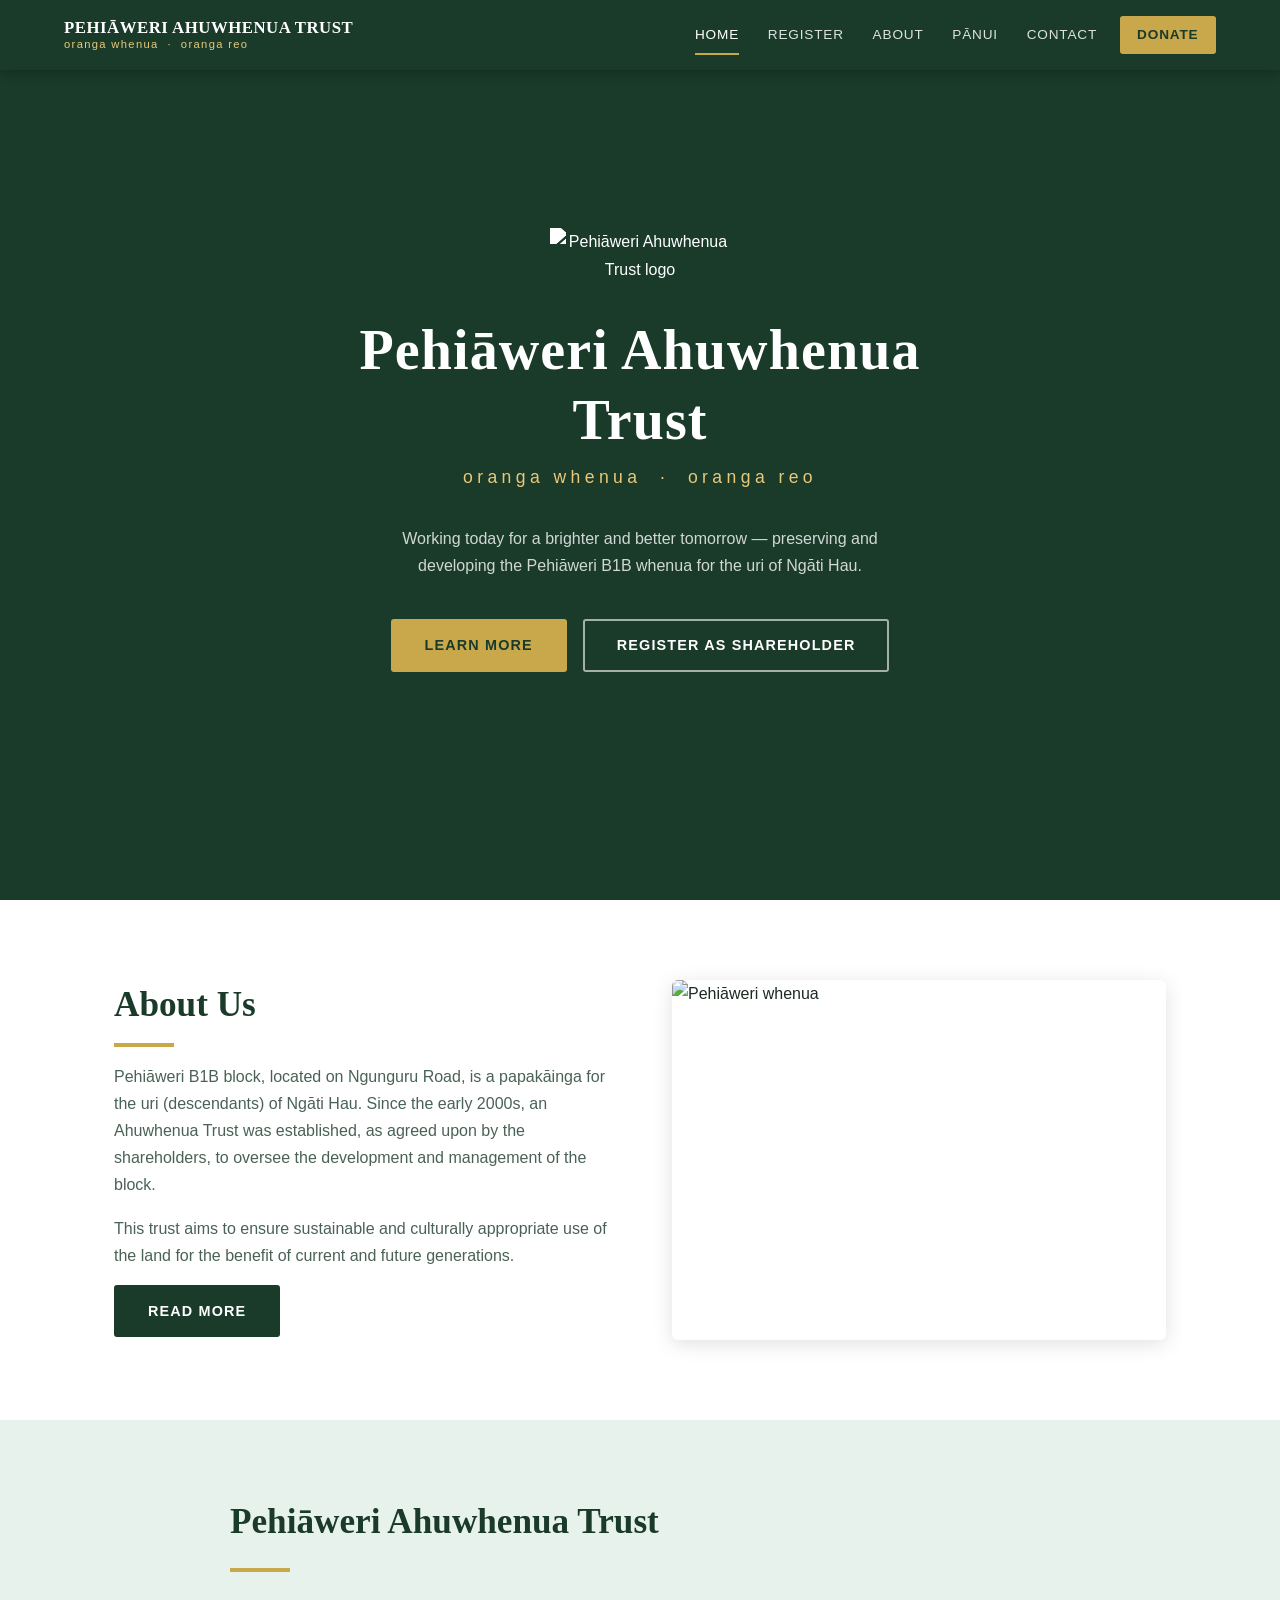
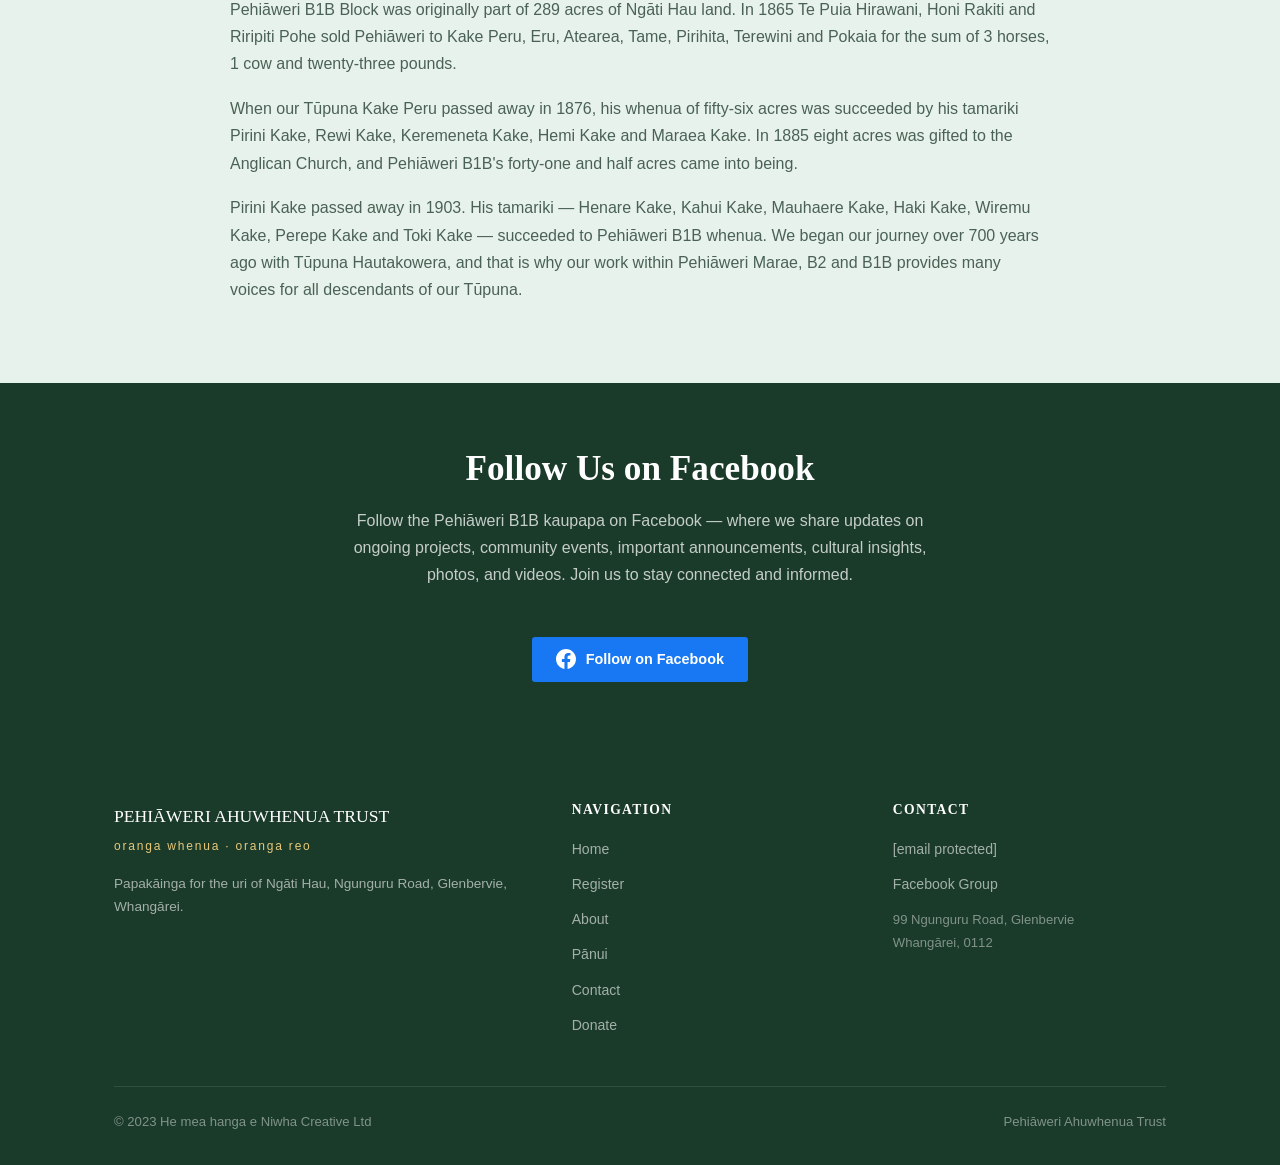
==== index.html @ dba3f60a "add static website files" ====
<!DOCTYPE html>
<html lang="en">
<head>
  <meta charset="UTF-8" />
  <meta name="viewport" content="width=device-width, initial-scale=1.0" />
  <title>Home | Pehiāweri Ahuwhenua Trust</title>
  <meta name="description" content="Pehiāweri Ahuwhenua Trust — Oranga whenua, oranga reo. Papakāinga for the uri of Ngāti Hau, located on Ngunguru Road." />
  <meta name="keywords" content="Pehiāweri, Ahuwhenua Trust, Ngāti Hau, Māori, papakāinga, whenua" />
  <meta property="og:title" content="Home | Pehiāweri Ahuwhenua Trust" />
  <meta property="og:site_name" content="Pehiaweri Ahuwhenua" />
  <meta property="og:type" content="website" />
  <link rel="stylesheet" href="css/style.css" />
</head>
<body>

  <!-- ===== HEADER / NAV ===== -->
  <header class="site-header">
    <div class="nav-inner">
      <a href="index.html" class="nav-brand">
        <span class="brand-title">PEHIĀWERI AHUWHENUA TRUST</span>
        <span class="brand-tagline">oranga whenua &nbsp;·&nbsp; oranga reo</span>
      </a>
      <button class="nav-toggle" aria-label="Toggle menu">
        <span></span><span></span><span></span>
      </button>
      <ul class="nav-links">
        <li><a href="index.html" class="active">Home</a></li>
        <li><a href="register.html">Register</a></li>
        <li><a href="about.html">About</a></li>
        <li><a href="panui.html">Pānui</a></li>
        <li><a href="contact.html">Contact</a></li>
        <li><a href="donate.html" class="btn--donate">Donate</a></li>
      </ul>
    </div>
  </header>

  <!-- ===== HERO ===== -->
  <section class="hero">
    <div class="hero__bg"></div>
    <div class="hero__content">
      <img
        class="hero__logo"
        src="https://static.wixstatic.com/media/409469_9ee9df2bd21f40e097be5977ec5d3e14~mv2.png/v1/crop/x_759,y_406,w_761,h_1013/fill/w_374,h_411,al_c,q_85,usm_0.66_1.00_0.01,enc_avif,quality_auto/White%20Logo-09.png"
        alt="Pehiāweri Ahuwhenua Trust logo"
      />
      <h1 class="hero__title">Pehiāweri Ahuwhenua Trust</h1>
      <p class="hero__tagline">oranga whenua &nbsp;·&nbsp; oranga reo</p>
      <div class="hero__desc">
        <p>Working today for a brighter and better tomorrow — preserving and developing the Pehiāweri B1B whenua for the uri of Ngāti Hau.</p>
      </div>
      <div class="hero__ctas">
        <a href="about.html" class="btn btn--primary">Learn More</a>
        <a href="register.html" class="btn btn--outline">Register as Shareholder</a>
      </div>
    </div>
  </section>

  <!-- ===== ABOUT INTRO ===== -->
  <section class="section">
    <div class="container">
      <div class="about-intro">
        <div class="about-intro__text">
          <h2>About Us</h2>
          <div class="gold-bar" style="width:60px;height:4px;background:#c9a84c;margin:1rem 0;"></div>
          <p>
            Pehiāweri B1B block, located on Ngunguru Road, is a papakāinga for the uri (descendants) of Ngāti Hau.
            Since the early 2000s, an Ahuwhenua Trust was established, as agreed upon by the shareholders, to oversee
            the development and management of the block.
          </p>
          <p>
            This trust aims to ensure sustainable and culturally appropriate use of the land for the benefit of current
            and future generations.
          </p>
          <a href="about.html" class="btn btn--dark">Read More</a>
        </div>
        <div class="about-intro__image">
          <img
            src="https://static.wixstatic.com/media/409469_90f2fcd11347467a911732e3bec5551bf000.jpg/v1/fill/w_800,h_600,al_c,q_85,enc_avif,quality_auto/409469_90f2fcd11347467a911732e3bec5551bf000.jpg"
            alt="Pehiāweri whenua"
            loading="lazy"
          />
        </div>
      </div>
    </div>
  </section>

  <!-- ===== HISTORY ===== -->
  <section class="section section--alt">
    <div class="container">
      <div class="history-block">
        <h2>Pehiāweri Ahuwhenua Trust</h2>
        <div class="gold-bar" style="width:60px;height:4px;background:#c9a84c;margin:1rem 0 1.5rem;"></div>
        <p>
          Pehiāweri B1B Block was originally part of 289 acres of Ngāti Hau land. In 1865 Te Puia Hirawani, Honi Rakiti
          and Riripiti Pohe sold Pehiāweri to Kake Peru, Eru, Atearea, Tame, Pirihita, Terewini and Pokaia for the sum
          of 3 horses, 1 cow and twenty-three pounds.
        </p>
        <p>
          When our Tūpuna Kake Peru passed away in 1876, his whenua of fifty-six acres was succeeded by his tamariki
          Pirini Kake, Rewi Kake, Keremeneta Kake, Hemi Kake and Maraea Kake. In 1885 eight acres was gifted to the
          Anglican Church, and Pehiāweri B1B's forty-one and half acres came into being.
        </p>
        <p>
          Pirini Kake passed away in 1903. His tamariki — Henare Kake, Kahui Kake, Mauhaere Kake, Haki Kake, Wiremu
          Kake, Perepe Kake and Toki Kake — succeeded to Pehiāweri B1B whenua. We began our journey over 700 years ago
          with Tūpuna Hautakowera, and that is why our work within Pehiāweri Marae, B2 and B1B provides many voices for
          all descendants of our Tūpuna.
        </p>
      </div>
    </div>
  </section>

  <!-- ===== FACEBOOK CTA ===== -->
  <section class="facebook-cta">
    <div class="container">
      <h2>Follow Us on Facebook</h2>
      <p>
        Follow the Pehiāweri B1B kaupapa on Facebook — where we share updates on ongoing projects, community events,
        important announcements, cultural insights, photos, and videos. Join us to stay connected and informed.
      </p>
      <a href="https://www.facebook.com/groups/386359691428103/" target="_blank" rel="noopener" class="social-link">
        <svg width="20" height="20" viewBox="0 0 24 24" fill="currentColor"><path d="M24 12.073C24 5.405 18.627 0 12 0S0 5.405 0 12.073C0 18.1 4.388 23.094 10.125 24v-8.437H7.078v-3.49h3.047V9.41c0-3.025 1.792-4.697 4.533-4.697 1.312 0 2.686.235 2.686.235v2.953H15.83c-1.491 0-1.956.93-1.956 1.886v2.286h3.328l-.532 3.49h-2.796V24C19.612 23.094 24 18.1 24 12.073z"/></svg>
        Follow on Facebook
      </a>
    </div>
  </section>

  <!-- ===== FOOTER ===== -->
  <footer class="site-footer">
    <div class="container">
      <div class="footer-grid">
        <div class="footer-brand">
          <div class="brand-title">PEHIĀWERI AHUWHENUA TRUST</div>
          <div class="brand-tagline">oranga whenua · oranga reo</div>
          <p>Papakāinga for the uri of Ngāti Hau, Ngunguru Road, Glenbervie, Whangārei.</p>
        </div>
        <div class="footer-col">
          <h4>Navigation</h4>
          <ul>
            <li><a href="index.html">Home</a></li>
            <li><a href="register.html">Register</a></li>
            <li><a href="about.html">About</a></li>
            <li><a href="panui.html">Pānui</a></li>
            <li><a href="contact.html">Contact</a></li>
            <li><a href="donate.html">Donate</a></li>
          </ul>
        </div>
        <div class="footer-col">
          <h4>Contact</h4>
          <ul>
            <li><a href="/cdn-cgi/l/email-protection#c9b9aca1a0a8beacbba0abf8ab89aea4a8a0a5e7aaa6a4"><span class="__cf_email__" data-cfemail="6a1a0f02030b1d0f1803085b082a0d070b030644090507">[email&#160;protected]</span></a></li>
            <li><a href="https://www.facebook.com/groups/386359691428103/" target="_blank" rel="noopener">Facebook Group</a></li>
          </ul>
          <p style="font-size:0.82rem;color:rgba(255,255,255,0.45);margin-top:0.75rem;">
            99 Ngunguru Road, Glenbervie<br>Whangārei, 0112
          </p>
        </div>
      </div>
      <div class="footer-bottom">
        <span>&copy; 2023 He mea hanga e Niwha Creative Ltd</span>
        <span>Pehiāweri Ahuwhenua Trust</span>
      </div>
    </div>
  </footer>

  <!-- Lightbox -->
  <div class="lightbox" id="lightbox">
    <button class="lightbox__close" aria-label="Close">&times;</button>
    <img src="" alt="Gallery image" />
  </div>

  <script data-cfasync="false" src="/cdn-cgi/scripts/5c5dd728/cloudflare-static/email-decode.min.js"></script><script src="js/main.js"></script>
</body>
</html>
---- css/style.css ----
/* =========================================================
   Pehiāweri Ahuwhenua Trust — Static Site Styles
   ========================================================= */

/* ---------- Reset & Base ---------- */
*, *::before, *::after { box-sizing: border-box; margin: 0; padding: 0; }

:root {
  --green-dark:   #1a3a2a;
  --green-mid:    #2c5f3e;
  --green-light:  #3d7a52;
  --green-pale:   #e8f2ec;
  --gold:         #c9a84c;
  --gold-light:   #e8c97a;
  --white:        #ffffff;
  --off-white:    #f9faf8;
  --text:         #1c2b22;
  --text-muted:   #4a6255;
  --border:       #cdddd4;
  --shadow:       0 4px 20px rgba(0,0,0,0.12);
  --radius:       6px;
  --font-serif:   'Georgia', 'Times New Roman', serif;
  --font-sans:    'Segoe UI', 'Helvetica Neue', Arial, sans-serif;
  --transition:   0.3s ease;
}

html { scroll-behavior: smooth; }

body {
  font-family: var(--font-sans);
  color: var(--text);
  background: var(--white);
  line-height: 1.7;
  font-size: 16px;
}

img { max-width: 100%; height: auto; display: block; }
a  { color: inherit; text-decoration: none; }

/* ---------- Typography ---------- */
h1, h2, h3, h4 {
  font-family: var(--font-serif);
  line-height: 1.25;
  color: var(--green-dark);
}
h1 { font-size: clamp(2rem, 5vw, 3.2rem); }
h2 { font-size: clamp(1.5rem, 3.5vw, 2.2rem); }
h3 { font-size: clamp(1.1rem, 2.5vw, 1.5rem); }

p { margin-bottom: 1.1em; color: var(--text-muted); }
p:last-child { margin-bottom: 0; }

/* ---------- Utility ---------- */
.container {
  max-width: 1100px;
  margin: 0 auto;
  padding: 0 1.5rem;
}
.section { padding: 5rem 0; }
.section--alt { background: var(--green-pale); }

.btn {
  display: inline-block;
  padding: 0.75rem 2rem;
  border-radius: 3px;
  font-size: 0.9rem;
  font-family: var(--font-sans);
  font-weight: 600;
  letter-spacing: 0.08em;
  text-transform: uppercase;
  cursor: pointer;
  transition: all var(--transition);
}
.btn--primary {
  background: var(--gold);
  color: var(--green-dark);
  border: 2px solid var(--gold);
}
.btn--primary:hover {
  background: var(--gold-light);
  border-color: var(--gold-light);
  transform: translateY(-1px);
  box-shadow: 0 4px 12px rgba(201,168,76,0.4);
}
.btn--outline {
  background: transparent;
  color: var(--white);
  border: 2px solid rgba(255,255,255,0.6);
}
.btn--outline:hover {
  background: rgba(255,255,255,0.15);
  border-color: var(--white);
}
.btn--dark {
  background: var(--green-dark);
  color: var(--white);
  border: 2px solid var(--green-dark);
}
.btn--dark:hover {
  background: var(--green-mid);
  border-color: var(--green-mid);
}

/* ============================================================
   NAVIGATION
   ============================================================ */
.site-header {
  position: fixed;
  top: 0; left: 0; right: 0;
  z-index: 999;
  background: var(--green-dark);
  box-shadow: 0 2px 12px rgba(0,0,0,0.25);
  transition: background var(--transition);
}

.nav-inner {
  display: flex;
  align-items: center;
  justify-content: space-between;
  height: 70px;
  padding: 0 1.5rem;
  max-width: 1200px;
  margin: 0 auto;
}

.nav-brand {
  display: flex;
  flex-direction: column;
  line-height: 1.2;
  color: var(--white);
}
.nav-brand .brand-title {
  font-family: var(--font-serif);
  font-size: 1.05rem;
  font-weight: bold;
  letter-spacing: 0.03em;
  color: var(--white);
}
.nav-brand .brand-tagline {
  font-size: 0.7rem;
  letter-spacing: 0.12em;
  color: var(--gold-light);
  text-transform: lowercase;
}

.nav-links {
  list-style: none;
  display: flex;
  gap: 0;
  align-items: center;
}
.nav-links li a {
  display: block;
  padding: 0.5rem 0.9rem;
  font-size: 0.85rem;
  font-weight: 500;
  letter-spacing: 0.06em;
  text-transform: uppercase;
  color: rgba(255,255,255,0.85);
  transition: color var(--transition);
  position: relative;
}
.nav-links li a::after {
  content: '';
  position: absolute;
  bottom: 0; left: 0.9rem; right: 0.9rem;
  height: 2px;
  background: var(--gold);
  transform: scaleX(0);
  transition: transform var(--transition);
}
.nav-links li a:hover,
.nav-links li a.active {
  color: var(--white);
}
.nav-links li a:hover::after,
.nav-links li a.active::after {
  transform: scaleX(1);
}
.nav-links li a.btn--donate {
  background: var(--gold);
  color: var(--green-dark);
  border-radius: 3px;
  margin-left: 0.5rem;
  padding: 0.45rem 1.1rem;
  font-weight: 700;
}
.nav-links li a.btn--donate::after { display: none; }
.nav-links li a.btn--donate:hover {
  background: var(--gold-light);
}

/* Hamburger */
.nav-toggle {
  display: none;
  background: none;
  border: none;
  cursor: pointer;
  padding: 0.5rem;
  flex-direction: column;
  gap: 5px;
}
.nav-toggle span {
  display: block;
  width: 24px; height: 2px;
  background: var(--white);
  border-radius: 2px;
  transition: all var(--transition);
}
.nav-toggle.open span:nth-child(1) { transform: translateY(7px) rotate(45deg); }
.nav-toggle.open span:nth-child(2) { opacity: 0; }
.nav-toggle.open span:nth-child(3) { transform: translateY(-7px) rotate(-45deg); }

/* ============================================================
   HERO
   ============================================================ */
.hero {
  position: relative;
  min-height: 100vh;
  display: flex;
  align-items: center;
  justify-content: center;
  text-align: center;
  overflow: hidden;
  background: var(--green-dark);
}
.hero__bg {
  position: absolute;
  inset: 0;
  background-image: url('https://static.wixstatic.com/media/827f22493d8f45b7831fa81f0706d5d4.jpg');
  background-size: cover;
  background-position: center;
  opacity: 0.35;
}
.hero__content {
  position: relative;
  z-index: 1;
  padding: 2rem 1.5rem;
  max-width: 750px;
}
.hero__logo {
  width: 180px;
  height: auto;
  margin: 0 auto 2rem;
  filter: brightness(0) invert(1);
}
.hero__title {
  font-family: var(--font-serif);
  font-size: clamp(2rem, 6vw, 3.5rem);
  color: var(--white);
  margin-bottom: 0.5rem;
  letter-spacing: 0.02em;
}
.hero__tagline {
  font-size: clamp(0.9rem, 2vw, 1.1rem);
  letter-spacing: 0.25em;
  color: var(--gold-light);
  text-transform: lowercase;
  margin-bottom: 2rem;
}
.hero__desc {
  font-size: 1rem;
  color: rgba(255,255,255,0.8);
  max-width: 540px;
  margin: 0 auto 2.5rem;
}
.hero__desc p { color: rgba(255,255,255,0.8); margin-bottom: 0; }
.hero__ctas { display: flex; gap: 1rem; justify-content: center; flex-wrap: wrap; }

/* Small hero for inner pages */
.page-hero {
  padding-top: 70px; /* nav height */
  min-height: 320px;
  display: flex;
  align-items: center;
  position: relative;
  overflow: hidden;
  background: var(--green-dark);
}
.page-hero__bg {
  position: absolute;
  inset: 0;
  background-size: cover;
  background-position: center;
  opacity: 0.3;
}
.page-hero__content {
  position: relative;
  z-index: 1;
  padding: 3rem 1.5rem;
  max-width: 1100px;
  margin: 0 auto;
  width: 100%;
}
.page-hero__content h1 {
  color: var(--white);
  font-size: clamp(1.8rem, 4vw, 2.8rem);
}
.page-hero__content p {
  color: rgba(255,255,255,0.75);
  font-size: 1rem;
  max-width: 600px;
  margin-top: 0.75rem;
}
.page-hero .gold-bar {
  width: 60px; height: 4px;
  background: var(--gold);
  margin: 1rem 0;
}

/* ============================================================
   HOME SECTIONS
   ============================================================ */
.about-intro {
  display: grid;
  grid-template-columns: 1fr 1fr;
  gap: 4rem;
  align-items: center;
}
.about-intro__text h2 { margin-bottom: 1rem; }
.about-intro__text p  { margin-bottom: 1rem; }
.about-intro__image {
  border-radius: var(--radius);
  overflow: hidden;
  box-shadow: var(--shadow);
}
.about-intro__image img {
  width: 100%;
  height: 360px;
  object-fit: cover;
}

.history-block { max-width: 820px; margin: 0 auto; }
.history-block h2 { margin-bottom: 1.5rem; }
.history-block p  { font-size: 1rem; }

.facebook-cta {
  background: var(--green-dark);
  color: var(--white);
  text-align: center;
  padding: 4rem 1.5rem;
}
.facebook-cta h2 { color: var(--white); margin-bottom: 1rem; }
.facebook-cta p  { color: rgba(255,255,255,0.75); max-width: 580px; margin: 0 auto 2rem; }

/* ============================================================
   GALLERY GRID
   ============================================================ */
.gallery-grid {
  display: grid;
  grid-template-columns: repeat(auto-fill, minmax(200px, 1fr));
  gap: 0.75rem;
}
.gallery-grid__item {
  aspect-ratio: 1;
  overflow: hidden;
  border-radius: var(--radius);
  cursor: pointer;
}
.gallery-grid__item img {
  width: 100%; height: 100%;
  object-fit: cover;
  transition: transform 0.4s ease;
}
.gallery-grid__item:hover img { transform: scale(1.05); }

/* Lightbox */
.lightbox {
  display: none;
  position: fixed; inset: 0;
  z-index: 9999;
  background: rgba(0,0,0,0.92);
  align-items: center;
  justify-content: center;
}
.lightbox.active { display: flex; }
.lightbox__img-wrap {
  position: relative;
  display: flex;
  align-items: center;
  justify-content: center;
  max-width: 90vw;
  max-height: 85vh;
}
.lightbox img {
  max-width: 90vw;
  max-height: 85vh;
  object-fit: contain;
  border-radius: var(--radius);
  box-shadow: 0 8px 40px rgba(0,0,0,0.5);
  display: block;
  transition: opacity 0.2s ease;
}
.lightbox img.loading { opacity: 0.4; }
.lightbox__close {
  position: absolute; top: 1.5rem; right: 1.5rem;
  background: none; border: none;
  color: var(--white); font-size: 2.5rem;
  cursor: pointer; line-height: 1;
  z-index: 1;
}
.lightbox__close:hover { color: var(--gold-light); }
.lightbox__prev,
.lightbox__next {
  position: absolute;
  top: 50%; transform: translateY(-50%);
  background: rgba(255,255,255,0.12);
  border: 2px solid rgba(255,255,255,0.3);
  color: var(--white);
  width: 52px; height: 52px;
  border-radius: 50%;
  font-size: 1.4rem;
  cursor: pointer;
  display: flex; align-items: center; justify-content: center;
  transition: background var(--transition), border-color var(--transition);
  z-index: 1;
  line-height: 1;
  user-select: none;
}
.lightbox__prev { left: 1.25rem; }
.lightbox__next { right: 1.25rem; }
.lightbox__prev:hover,
.lightbox__next:hover {
  background: rgba(255,255,255,0.25);
  border-color: rgba(255,255,255,0.7);
}
.lightbox__counter {
  position: absolute;
  bottom: 1.25rem; left: 50%; transform: translateX(-50%);
  color: rgba(255,255,255,0.6);
  font-size: 0.85rem;
  letter-spacing: 0.1em;
  pointer-events: none;
}
@media (max-width: 600px) {
  .lightbox__prev { left: 0.5rem; }
  .lightbox__next { right: 0.5rem; }
  .lightbox__prev,
  .lightbox__next { width: 40px; height: 40px; font-size: 1.1rem; }
}

/* ============================================================
   ABOUT PAGE
   ============================================================ */
.trust-history { max-width: 820px; margin: 0 auto; }
.trust-history h2 { margin-bottom: 1.5rem; }

/* ============================================================
   REGISTER PAGE
   ============================================================ */
.register-card {
  max-width: 640px;
  margin: 0 auto;
  background: var(--white);
  border: 1px solid var(--border);
  border-radius: var(--radius);
  padding: 3rem;
  box-shadow: var(--shadow);
  text-align: center;
}
.register-card h2 { margin-bottom: 1rem; }
.register-card p  { margin-bottom: 1.5rem; }
.salutation {
  font-size: 1.15rem;
  font-weight: 600;
  color: var(--green-dark);
  margin-bottom: 0.5rem;
}

/* ============================================================
   PĀNUI PAGE
   ============================================================ */
.panui-cards {
  display: grid;
  grid-template-columns: repeat(auto-fill, minmax(300px, 1fr));
  gap: 2rem;
}
.panui-card {
  background: var(--white);
  border: 1px solid var(--border);
  border-radius: var(--radius);
  overflow: hidden;
  box-shadow: var(--shadow);
  transition: transform var(--transition);
}
.panui-card:hover { transform: translateY(-4px); }
.panui-card__img {
  height: 200px;
  overflow: hidden;
}
.panui-card__img img {
  width: 100%; height: 100%;
  object-fit: cover;
}
.panui-card__body { padding: 1.5rem; }
.panui-card__body h3 { margin-bottom: 0.75rem; }
.panui-card__body p  { font-size: 0.9rem; margin-bottom: 1rem; }

/* ============================================================
   CONTACT PAGE
   ============================================================ */
.contact-layout {
  display: grid;
  grid-template-columns: 1fr 1fr;
  gap: 4rem;
  align-items: start;
}
.contact-form { }
.contact-form h2 { margin-bottom: 1.5rem; }

.form-group { margin-bottom: 1.25rem; }
.form-group label {
  display: block;
  font-size: 0.85rem;
  font-weight: 600;
  letter-spacing: 0.05em;
  text-transform: uppercase;
  color: var(--green-dark);
  margin-bottom: 0.4rem;
}
.form-group input,
.form-group textarea,
.form-group select {
  width: 100%;
  padding: 0.75rem 1rem;
  border: 1px solid var(--border);
  border-radius: var(--radius);
  font-family: var(--font-sans);
  font-size: 0.95rem;
  color: var(--text);
  background: var(--off-white);
  transition: border-color var(--transition), box-shadow var(--transition);
  outline: none;
}
.form-group input:focus,
.form-group textarea:focus {
  border-color: var(--green-light);
  box-shadow: 0 0 0 3px rgba(61,122,82,0.15);
}
.form-group textarea { resize: vertical; min-height: 140px; }
.form-row { display: grid; grid-template-columns: 1fr 1fr; gap: 1rem; }
.form-success {
  display: none;
  background: var(--green-pale);
  border: 1px solid var(--green-light);
  color: var(--green-dark);
  padding: 1rem 1.25rem;
  border-radius: var(--radius);
  margin-top: 1rem;
  font-weight: 500;
}

.contact-info h2 { margin-bottom: 1.5rem; }
.contact-detail {
  display: flex;
  gap: 1rem;
  align-items: flex-start;
  margin-bottom: 1.5rem;
}
.contact-detail__icon {
  width: 44px; height: 44px;
  background: var(--green-dark);
  color: var(--white);
  border-radius: 50%;
  display: flex; align-items: center; justify-content: center;
  flex-shrink: 0;
  font-size: 1.1rem;
}
.contact-detail__text strong {
  display: block;
  font-size: 0.85rem;
  text-transform: uppercase;
  letter-spacing: 0.06em;
  color: var(--green-dark);
  margin-bottom: 0.25rem;
}
.contact-detail__text span, .contact-detail__text a {
  color: var(--text-muted);
  font-size: 0.95rem;
}
.contact-detail__text a:hover { color: var(--green-dark); text-decoration: underline; }

.social-link {
  display: inline-flex;
  align-items: center;
  gap: 0.6rem;
  background: #1877f2;
  color: var(--white);
  padding: 0.65rem 1.5rem;
  border-radius: 3px;
  font-size: 0.9rem;
  font-weight: 600;
  transition: opacity var(--transition);
  margin-top: 1rem;
}
.social-link:hover { opacity: 0.85; }

/* ============================================================
   DONATE PAGE
   ============================================================ */
.donate-layout {
  display: grid;
  grid-template-columns: 1fr 1fr;
  gap: 3rem;
  align-items: start;
}
.donate-card {
  background: var(--white);
  border: 1px solid var(--border);
  border-radius: var(--radius);
  padding: 2.5rem;
  box-shadow: var(--shadow);
}
.donate-card__icon {
  width: 56px; height: 56px;
  background: var(--green-pale);
  border-radius: 50%;
  display: flex; align-items: center; justify-content: center;
  font-size: 1.6rem;
  margin-bottom: 1.25rem;
}
.donate-card h3 { margin-bottom: 0.75rem; }
.donate-card p  { font-size: 0.9rem; }
.bank-details {
  background: var(--green-pale);
  border: 1px solid var(--border);
  border-radius: var(--radius);
  padding: 1.25rem 1.5rem;
  margin: 1rem 0;
}
.bank-details dt {
  font-size: 0.8rem;
  font-weight: 700;
  text-transform: uppercase;
  letter-spacing: 0.07em;
  color: var(--text-muted);
  margin-top: 0.75rem;
}
.bank-details dd {
  color: var(--green-dark);
  font-weight: 600;
  font-size: 0.95rem;
}
.fee-note {
  font-size: 0.82rem;
  background: #fffbea;
  border-left: 3px solid var(--gold);
  padding: 0.65rem 1rem;
  border-radius: 0 var(--radius) var(--radius) 0;
  margin-top: 0.75rem;
  color: #6b5a0f;
}

/* ============================================================
   FOOTER
   ============================================================ */
.site-footer {
  background: var(--green-dark);
  color: rgba(255,255,255,0.7);
  padding: 3.5rem 0 2rem;
}
.footer-grid {
  display: grid;
  grid-template-columns: 1.5fr 1fr 1fr;
  gap: 3rem;
  margin-bottom: 2.5rem;
}
.footer-brand .brand-title {
  font-family: var(--font-serif);
  font-size: 1.1rem;
  color: var(--white);
  margin-bottom: 0.25rem;
}
.footer-brand .brand-tagline {
  font-size: 0.75rem;
  letter-spacing: 0.15em;
  color: var(--gold-light);
  margin-bottom: 1rem;
}
.footer-brand p {
  font-size: 0.85rem;
  color: rgba(255,255,255,0.6);
  margin-bottom: 0;
}
.footer-col h4 {
  color: var(--white);
  font-size: 0.85rem;
  text-transform: uppercase;
  letter-spacing: 0.1em;
  margin-bottom: 1rem;
}
.footer-col ul { list-style: none; }
.footer-col ul li { margin-bottom: 0.5rem; }
.footer-col ul li a {
  color: rgba(255,255,255,0.6);
  font-size: 0.88rem;
  transition: color var(--transition);
}
.footer-col ul li a:hover { color: var(--gold-light); }
.footer-bottom {
  border-top: 1px solid rgba(255,255,255,0.1);
  padding-top: 1.5rem;
  display: flex;
  justify-content: space-between;
  align-items: center;
  flex-wrap: wrap;
  gap: 0.5rem;
  font-size: 0.82rem;
  color: rgba(255,255,255,0.45);
}
.footer-bottom a { color: var(--gold-light); }

/* ============================================================
   RESPONSIVE
   ============================================================ */
@media (max-width: 900px) {
  .about-intro { grid-template-columns: 1fr; gap: 2rem; }
  .contact-layout { grid-template-columns: 1fr; gap: 3rem; }
  .donate-layout { grid-template-columns: 1fr; }
  .footer-grid { grid-template-columns: 1fr 1fr; gap: 2rem; }
}

@media (max-width: 700px) {
  .nav-links {
    display: none;
    position: fixed;
    top: 70px; left: 0; right: 0;
    background: var(--green-dark);
    flex-direction: column;
    gap: 0;
    padding: 1rem 0 1.5rem;
    border-top: 1px solid rgba(255,255,255,0.1);
  }
  .nav-links.open { display: flex; }
  .nav-links li a {
    padding: 0.75rem 1.5rem;
    font-size: 0.9rem;
  }
  .nav-links li a.btn--donate {
    margin: 0.5rem 1.5rem 0;
    display: block;
    text-align: center;
  }
  .nav-toggle { display: flex; }
  .form-row { grid-template-columns: 1fr; }
  .footer-grid { grid-template-columns: 1fr; }
  .section { padding: 3.5rem 0; }
  .hero__ctas { flex-direction: column; align-items: center; }
}
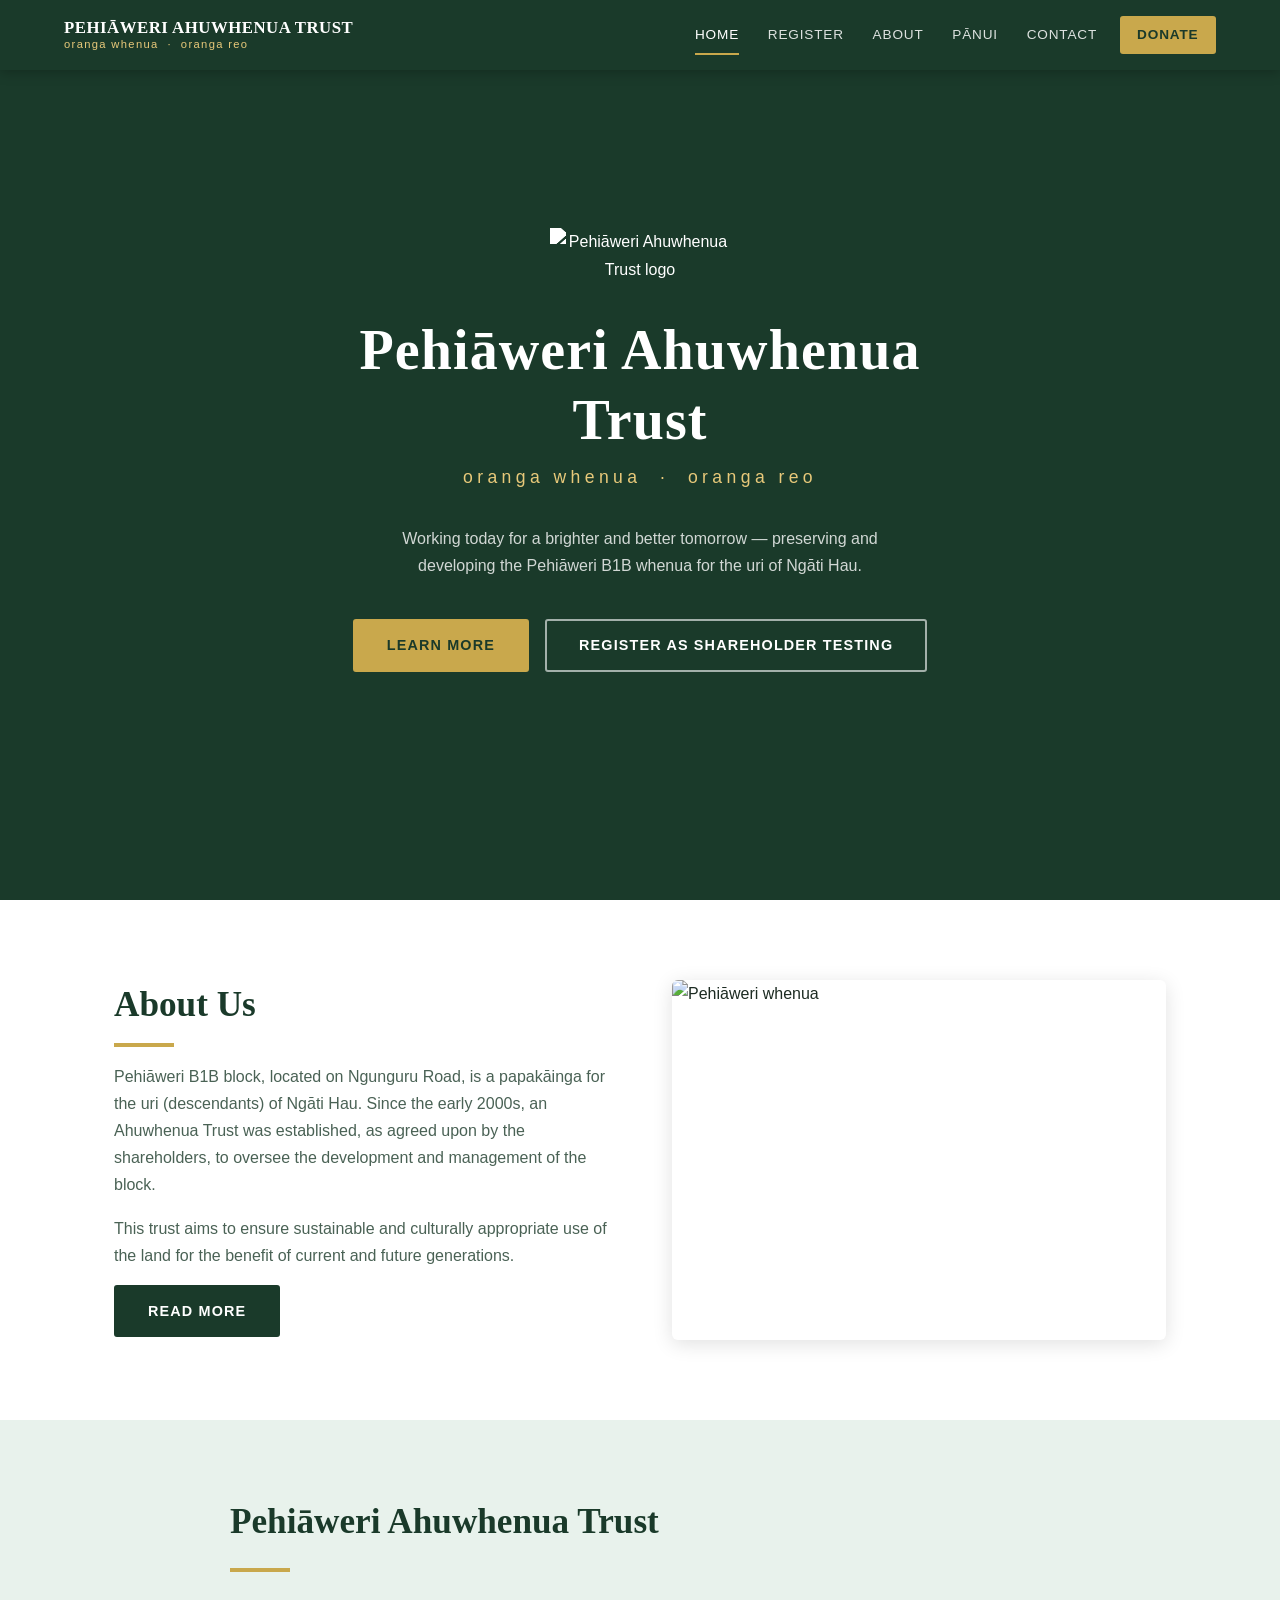
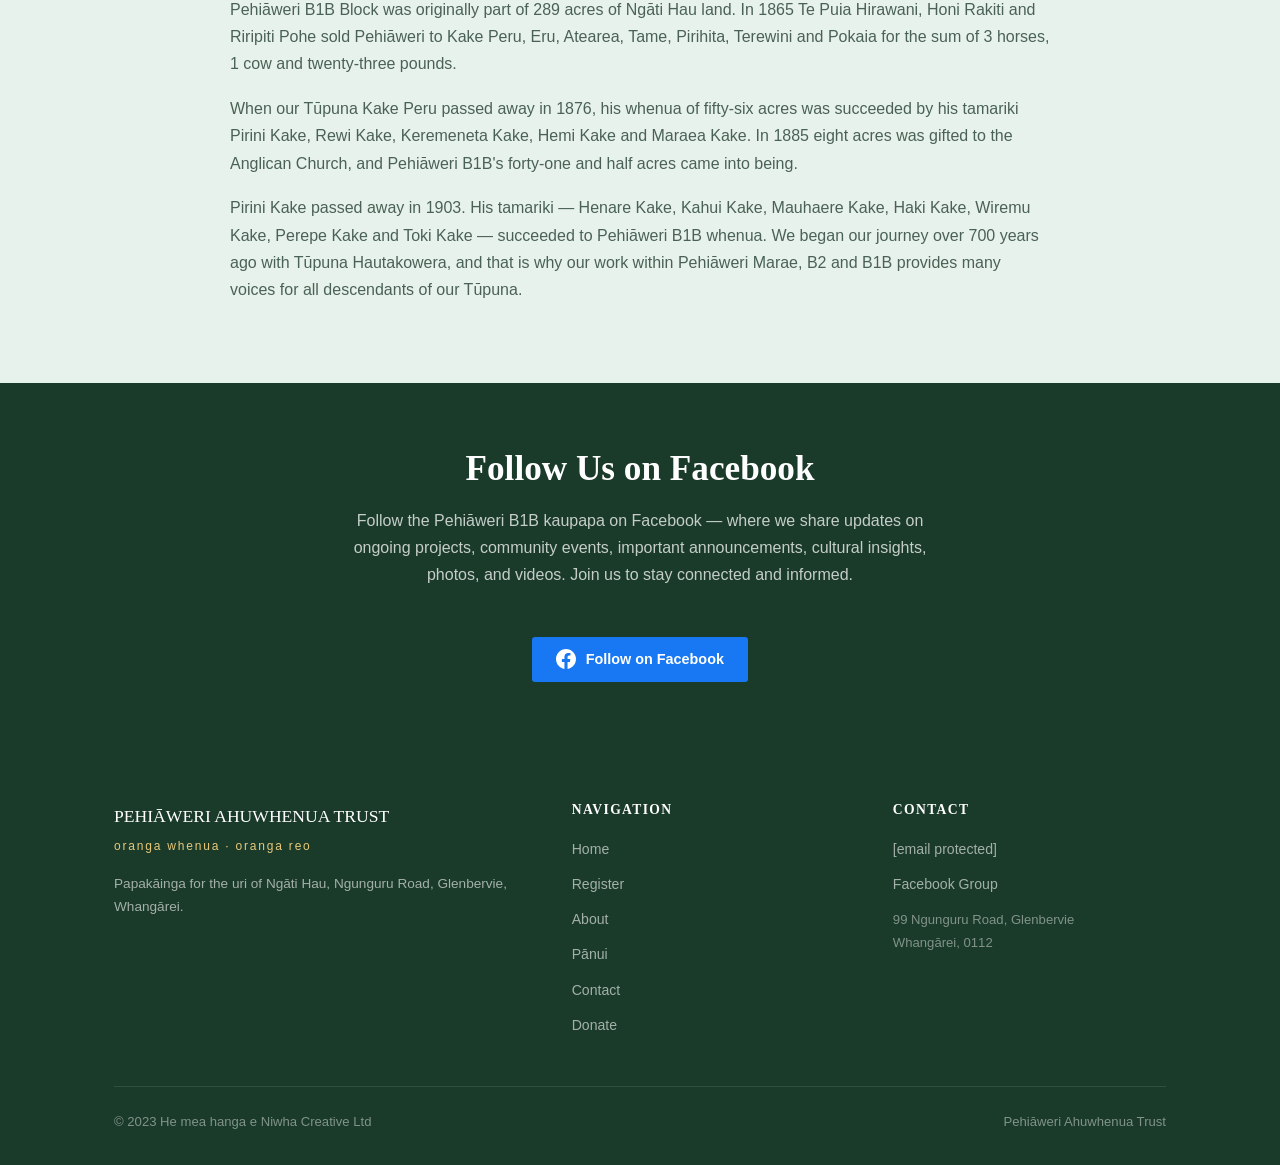
==== commit 13203ddd: "testing deployment v2" ====
--- a/index.html
+++ b/index.html
@@ -1,16 +1,19 @@
 <!DOCTYPE html>
 <html lang="en">
+
 <head>
   <meta charset="UTF-8" />
   <meta name="viewport" content="width=device-width, initial-scale=1.0" />
   <title>Home | Pehiāweri Ahuwhenua Trust</title>
-  <meta name="description" content="Pehiāweri Ahuwhenua Trust — Oranga whenua, oranga reo. Papakāinga for the uri of Ngāti Hau, located on Ngunguru Road." />
+  <meta name="description"
+    content="Pehiāweri Ahuwhenua Trust — Oranga whenua, oranga reo. Papakāinga for the uri of Ngāti Hau, located on Ngunguru Road." />
   <meta name="keywords" content="Pehiāweri, Ahuwhenua Trust, Ngāti Hau, Māori, papakāinga, whenua" />
   <meta property="og:title" content="Home | Pehiāweri Ahuwhenua Trust" />
   <meta property="og:site_name" content="Pehiaweri Ahuwhenua" />
   <meta property="og:type" content="website" />
   <link rel="stylesheet" href="css/style.css" />
 </head>
+
 <body>
 
   <!-- ===== HEADER / NAV ===== -->
@@ -38,19 +41,18 @@
   <section class="hero">
     <div class="hero__bg"></div>
     <div class="hero__content">
-      <img
-        class="hero__logo"
+      <img class="hero__logo"
         src="https://static.wixstatic.com/media/409469_9ee9df2bd21f40e097be5977ec5d3e14~mv2.png/v1/crop/x_759,y_406,w_761,h_1013/fill/w_374,h_411,al_c,q_85,usm_0.66_1.00_0.01,enc_avif,quality_auto/White%20Logo-09.png"
-        alt="Pehiāweri Ahuwhenua Trust logo"
-      />
+        alt="Pehiāweri Ahuwhenua Trust logo" />
       <h1 class="hero__title">Pehiāweri Ahuwhenua Trust</h1>
       <p class="hero__tagline">oranga whenua &nbsp;·&nbsp; oranga reo</p>
       <div class="hero__desc">
-        <p>Working today for a brighter and better tomorrow — preserving and developing the Pehiāweri B1B whenua for the uri of Ngāti Hau.</p>
+        <p>Working today for a brighter and better tomorrow — preserving and developing the Pehiāweri B1B whenua for the
+          uri of Ngāti Hau.</p>
       </div>
       <div class="hero__ctas">
         <a href="about.html" class="btn btn--primary">Learn More</a>
-        <a href="register.html" class="btn btn--outline">Register as Shareholder</a>
+        <a href="register.html" class="btn btn--outline">Register as Shareholder TESTING</a>
       </div>
     </div>
   </section>
@@ -76,9 +78,7 @@
         <div class="about-intro__image">
           <img
             src="https://static.wixstatic.com/media/409469_90f2fcd11347467a911732e3bec5551bf000.jpg/v1/fill/w_800,h_600,al_c,q_85,enc_avif,quality_auto/409469_90f2fcd11347467a911732e3bec5551bf000.jpg"
-            alt="Pehiāweri whenua"
-            loading="lazy"
-          />
+            alt="Pehiāweri whenua" loading="lazy" />
         </div>
       </div>
     </div>
@@ -119,7 +119,10 @@
         important announcements, cultural insights, photos, and videos. Join us to stay connected and informed.
       </p>
       <a href="https://www.facebook.com/groups/386359691428103/" target="_blank" rel="noopener" class="social-link">
-        <svg width="20" height="20" viewBox="0 0 24 24" fill="currentColor"><path d="M24 12.073C24 5.405 18.627 0 12 0S0 5.405 0 12.073C0 18.1 4.388 23.094 10.125 24v-8.437H7.078v-3.49h3.047V9.41c0-3.025 1.792-4.697 4.533-4.697 1.312 0 2.686.235 2.686.235v2.953H15.83c-1.491 0-1.956.93-1.956 1.886v2.286h3.328l-.532 3.49h-2.796V24C19.612 23.094 24 18.1 24 12.073z"/></svg>
+        <svg width="20" height="20" viewBox="0 0 24 24" fill="currentColor">
+          <path
+            d="M24 12.073C24 5.405 18.627 0 12 0S0 5.405 0 12.073C0 18.1 4.388 23.094 10.125 24v-8.437H7.078v-3.49h3.047V9.41c0-3.025 1.792-4.697 4.533-4.697 1.312 0 2.686.235 2.686.235v2.953H15.83c-1.491 0-1.956.93-1.956 1.886v2.286h3.328l-.532 3.49h-2.796V24C19.612 23.094 24 18.1 24 12.073z" />
+        </svg>
         Follow on Facebook
       </a>
     </div>
@@ -148,8 +151,11 @@
         <div class="footer-col">
           <h4>Contact</h4>
           <ul>
-            <li><a href="/cdn-cgi/l/email-protection#c9b9aca1a0a8beacbba0abf8ab89aea4a8a0a5e7aaa6a4"><span class="__cf_email__" data-cfemail="6a1a0f02030b1d0f1803085b082a0d070b030644090507">[email&#160;protected]</span></a></li>
-            <li><a href="https://www.facebook.com/groups/386359691428103/" target="_blank" rel="noopener">Facebook Group</a></li>
+            <li><a href="/cdn-cgi/l/email-protection#c9b9aca1a0a8beacbba0abf8ab89aea4a8a0a5e7aaa6a4"><span
+                  class="__cf_email__"
+                  data-cfemail="6a1a0f02030b1d0f1803085b082a0d070b030644090507">[email&#160;protected]</span></a></li>
+            <li><a href="https://www.facebook.com/groups/386359691428103/" target="_blank" rel="noopener">Facebook
+                Group</a></li>
           </ul>
           <p style="font-size:0.82rem;color:rgba(255,255,255,0.45);margin-top:0.75rem;">
             99 Ngunguru Road, Glenbervie<br>Whangārei, 0112
@@ -169,6 +175,8 @@
     <img src="" alt="Gallery image" />
   </div>
 
-  <script data-cfasync="false" src="/cdn-cgi/scripts/5c5dd728/cloudflare-static/email-decode.min.js"></script><script src="js/main.js"></script>
+  <script data-cfasync="false" src="/cdn-cgi/scripts/5c5dd728/cloudflare-static/email-decode.min.js"></script>
+  <script src="js/main.js"></script>
 </body>
-</html>
+
+</html>
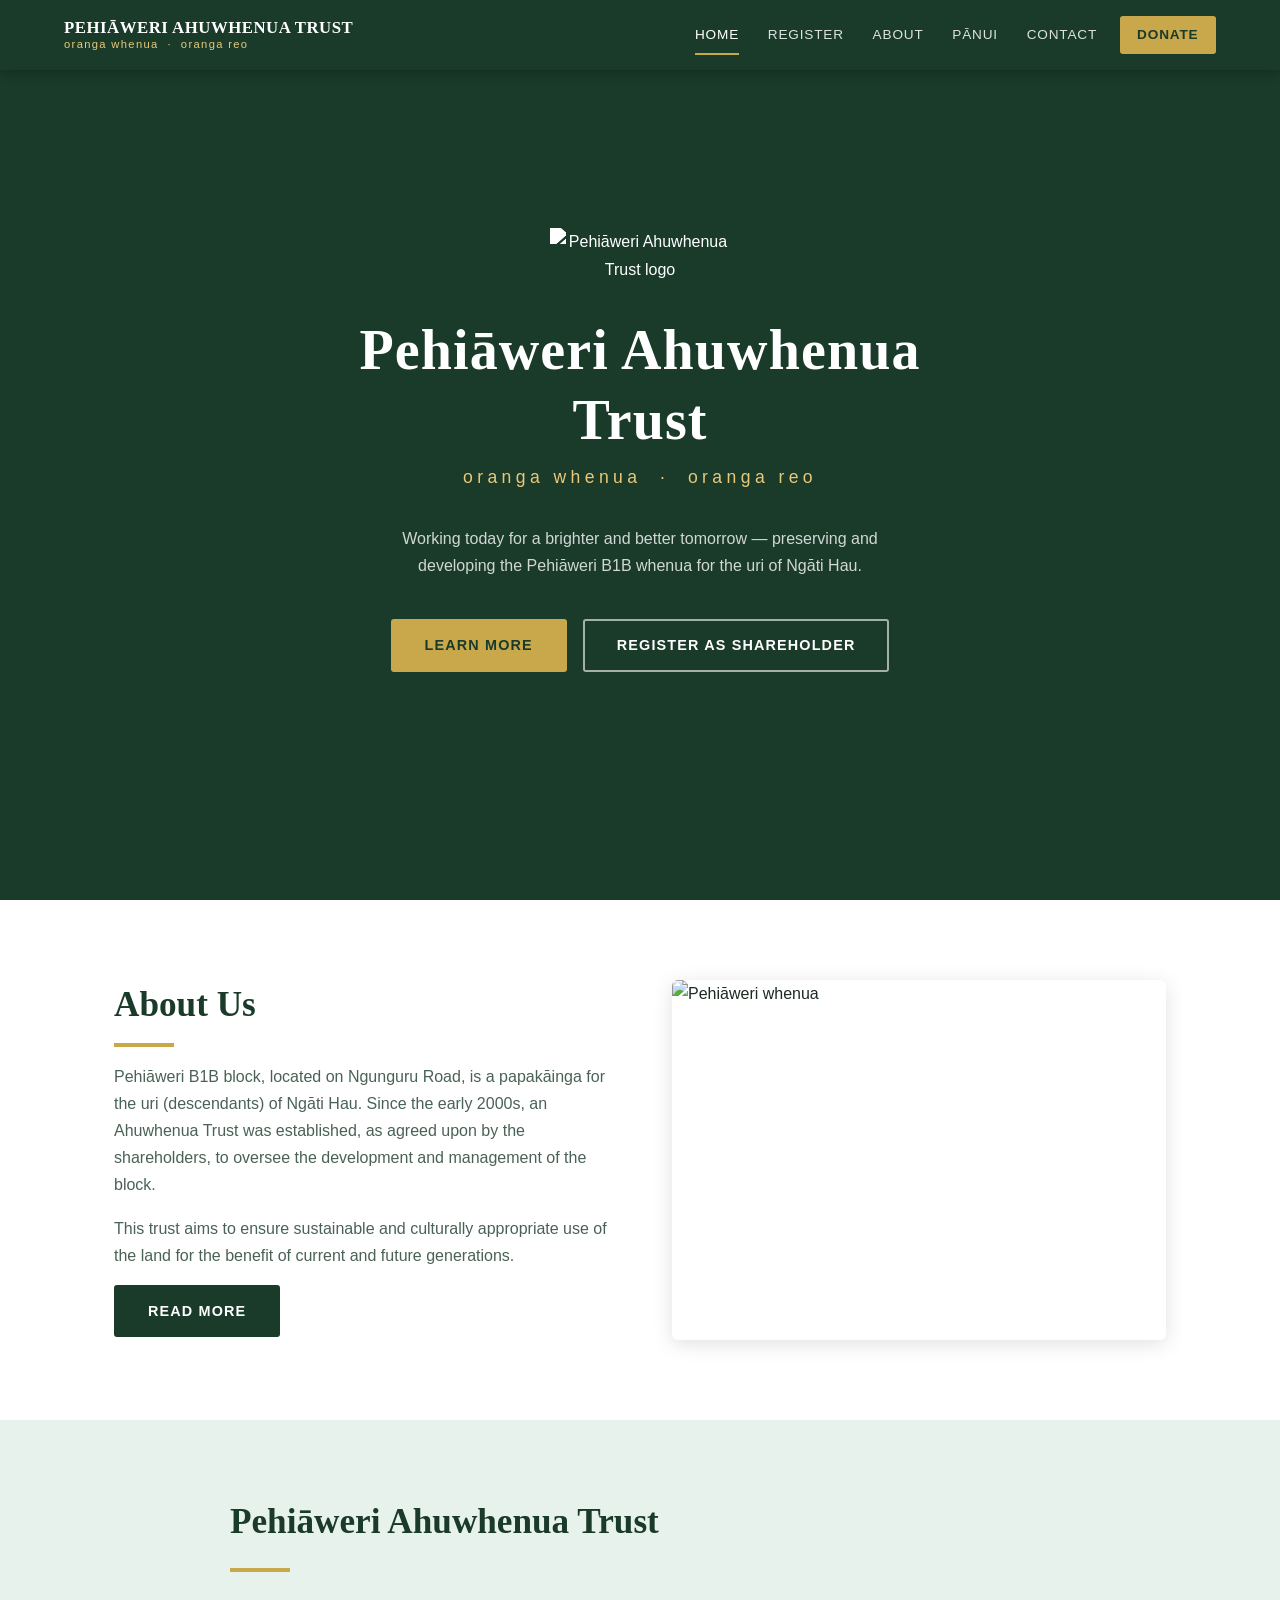
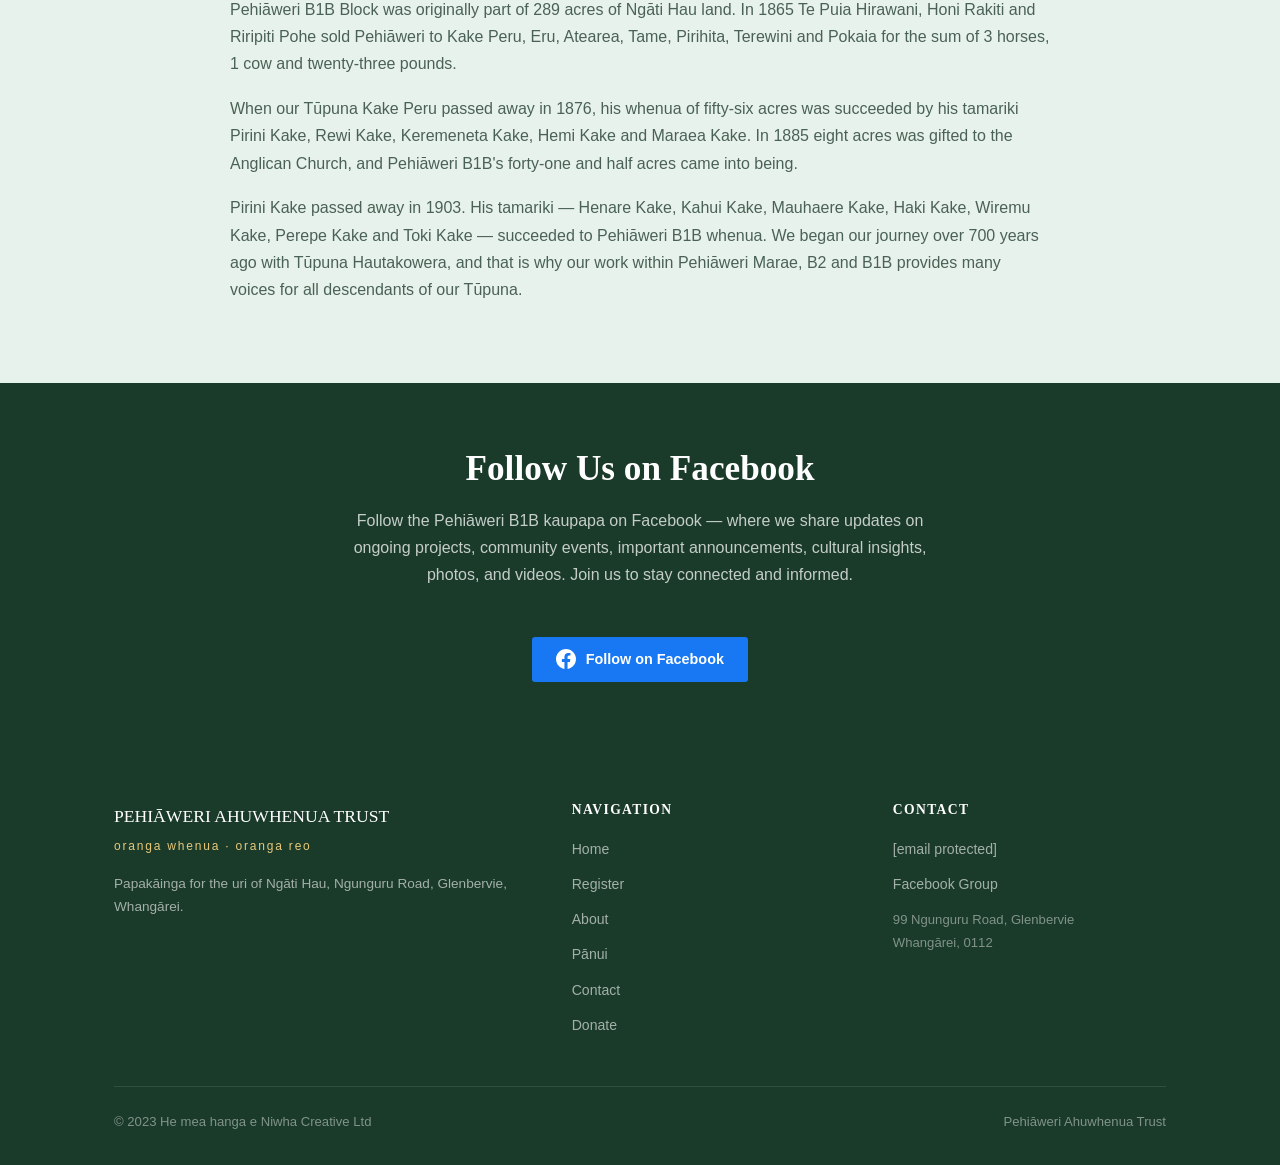
==== commit 2a6ef740: "remove testing" ====
--- a/index.html
+++ b/index.html
@@ -52,7 +52,7 @@
       </div>
       <div class="hero__ctas">
         <a href="about.html" class="btn btn--primary">Learn More</a>
-        <a href="register.html" class="btn btn--outline">Register as Shareholder TESTING</a>
+        <a href="register.html" class="btn btn--outline">Register as Shareholder</a>
       </div>
     </div>
   </section>
